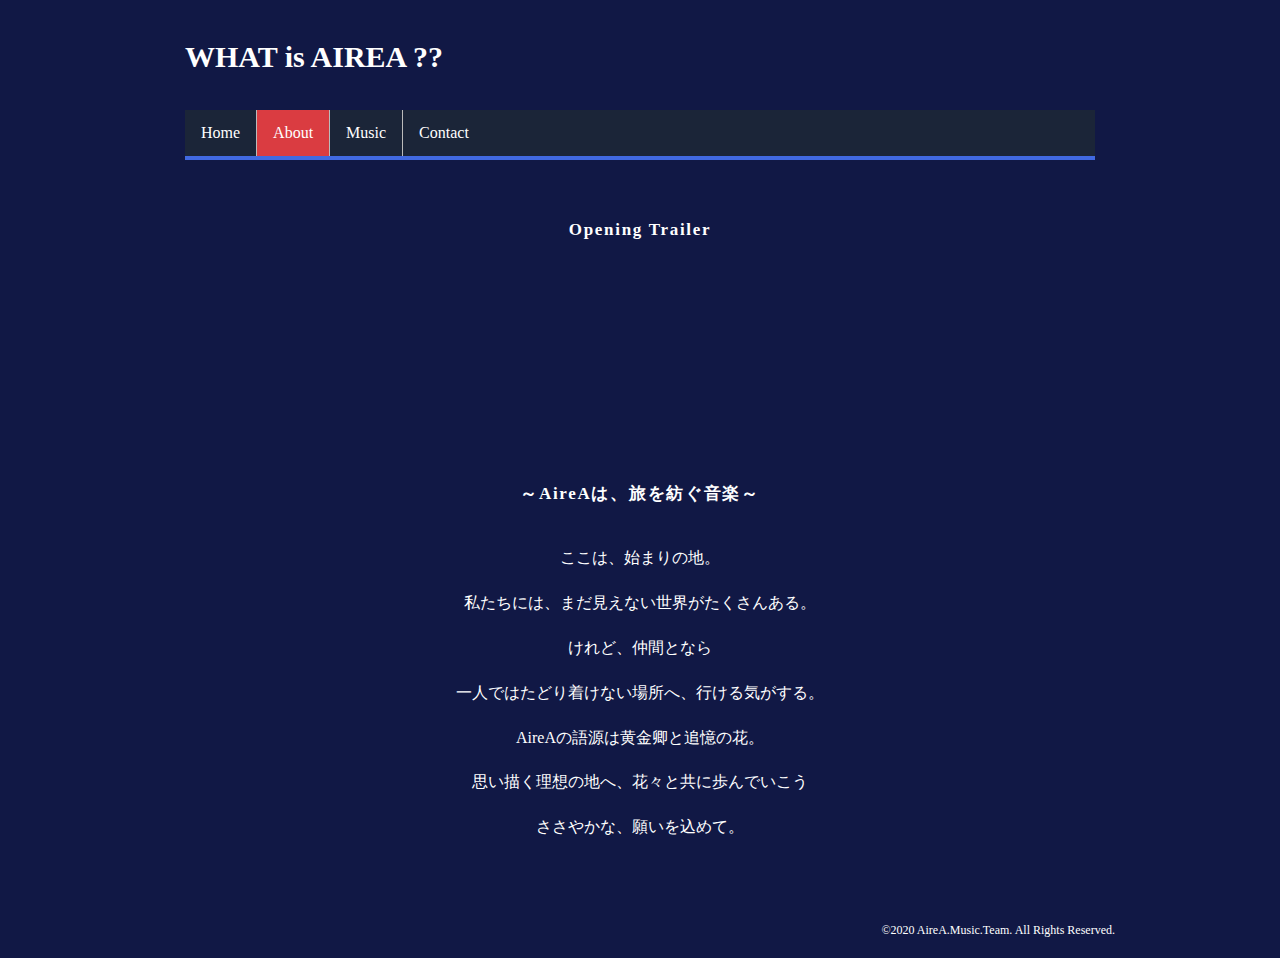
==== about.html @ 91879c2d "更新" ====
<!DOCTYPE HTML>
<html lang="ja">
<head>
<meta charset="utf-8">
<meta name="viewport" content="width=device-width,initial-scale=1.0,minimum-scale=1.0">
<title>About ~AireA~</title>
<!--<link href="./reset.css" rel="stylesheet" type="text/css" />-->
<link href="./airea-style.css" rel="stylesheet" type="text/css" />
<link href="./menu.css" rel="stylesheet" type="text/css" />
<link rel="stylesheet" href="css/gallery.min.css">
<link rel="icon" type="image/x-icon" href="./favicon.ico">
<link rel="apple-touch-icon" sizes="180x180" href="./apple-touch-icon-180x180.png">
	
<meta name="twitter:card" content="summary_large_image" />
<meta name="twitter:site" content="@AireA_00" />
<meta property="og:url" content="https://airea-00.github.io/about.html" /> <!--③-->
<meta property="og:title" content="About ~AireA~" /> <!--④-->
<meta property="og:description" content="AireAとは？" /> <!--⑤-->
<meta property="og:image" content="https://airea-00.github.io/imgs/twitter_airea.png" />
</head>

<body>
<div id="wrapper">
<div class="container">
<!--header-->
<header>
<h1>
<b>WHAT is AIREA ??</b>
</h1>
</header>

<!--nav-->
<nav>
<ul>
	<li><a href="./index.html">Home</a></li>
	<li><a class="active" href="./about.html">About</a></li>
	<li><a href="./music.html">Music</a></li>
	<li><a href="./contact.html">Contact</a></li>
</ul></nav>

<!--section-->
<section>
  <div class="container">
	  <article>
		  <div align="middle">
			  <h2>Opening Trailer</h2>
			  <iframe width="320px" height="180px" src="https://www.youtube.com/embed/D0ufT2N8L2Y?loop=1&playlist=D0ufT2N8L2Y&autoplay=1&mute=1&rel=0&modestbranding=1"
       frameborder="0" allowfullscreen></iframe>
       </div>
   </article>
   <article>
     <div align="middle">
    <br /><h2>～AireAは、旅を紡ぐ音楽～</h2>
      <p><br />ここは、始まりの地。<br /><br />
        私たちには、まだ見えない世界がたくさんある。<br /><br />
        けれど、仲間となら<br /><br />
        一人ではたどり着けない場所へ、行ける気がする。<br /><br />
        AireAの語源は黄金卿と追憶の花。<br /><br />
        思い描く理想の地へ、花々と共に歩んでいこう<br /><br />
        ささやかな、願いを込めて。<br /><br /><br />
      </p>
     </div>
   </article>

  
  </div>

</section>

<footer>
<div align="right">
  <p>&copy;2020 AireA.Music.Team. All Rights Reserved.</p>
</div>
</footer>

<!--/#wrapper--></div></div>
</body>
</html>
---- airea-style.css ----
/*ターミナルから更新できるかテスト*/
*{
	margin:0;
	padding:0;
  }
  
  .container{  padding-top: 20px;
	padding-bottom: 20px;}
  body{
	font-family: "Times New Roman","ヒラギノ明朝 Pro W3","ＭＳ 明朝";
	background-color: #111845;
  }
  
  header h1{
	color:white;
	  font-size:30px;
	  padding:0px 0px 0px 0px;
  }
  header{
	  /*width:930px;*/
	  height:50px;
	  margin:0px 10px 10px 10px;
	  padding:10px 0px 0px 0px;
  
	  margin:10px 20px;
	  font-size: 20px;
  }
  
  header h2{
	  font-size:25px;
	  padding:30px 0px 0px 50px;
  }
  section{
	  max-width:930px;
	  background-color:white;
	  color:#000;
	  margin:0 auto;
  }
  
  article{
	  max-width:910px;
	  background-color:#111845;
	  color:white;
	  margin:10px 10px 10px 10px;
	  /*overflow: auto;*/
  }
  
  article h1{
	color:white;
	  padding:10px;
	  letter-spacing:0.3em;
	  font-size:18px;
	  margin-bottom:10px;
  }
  
  article h2{
	  color:white;
	  padding:10px;
	  letter-spacing:0.1em;
	  font-size:17px;
	  margin-bottom:10px;
  }
  
  article img{
	  margin:10px;
  }
  
  article img.right{
	  float:right;
  }
  
  article p{
	  line-height:1.4;
	  margin:10px;
  }
  
  section{
	  max-width:950px;
	  background-color:#111845;;
	  color:#000;
	  margin:10px;
  }
  
  footer{
	font-family: "Times New Roman";
	color:white;
  font-size:12px;
  }
  
  #wrapper{
	  max-width:950px;
	  margin:0 auto;
  }
  
  
  
  .btn {
	  padding: 8px 24px;
	  color: white;
	  display: inline-block;
	  opacity: 0.8;
	  margin:10px 10px;
	  /*border-radius: 6px; */
  }
  .btn:hover {
	  opacity: 1;
  }
  .twitter {
	  background-color: #55acee;
  }
  .youtube{
	  background-color: red;
  }
  .btn-wrapper {
	  margin: 20px 0;
  }  
  
  .fab{
	  margin-right: 5px;
	  
  }
  
  a {
	  text-decoration:none;
  }
  .rink{
	  color:White;
	  text-decoration : underline;
  }
---- menu.css ----
nav{
	font-family: "Times New Roman";
	max-width:920px;
	height:50px;
	background-color:royalblue;
  margin:20px 20px 20px 20px;
}
ul {
	list-style-type: none;

	overflow: hidden;
	background-color: #1b2538;
}
li {
	float: left;
	border-right: 1px solid #bbbbbb;
}
li:last-child {
	border-right: none;
}
li a {
	display: block;
	color: white;
	text-align: center;
	padding: 14px 16px;
	text-decoration: none;
}
li a:hover:not(.active) {
	background-color: #a9bce2;
}
.active {
	background-color: #da3c41;
}
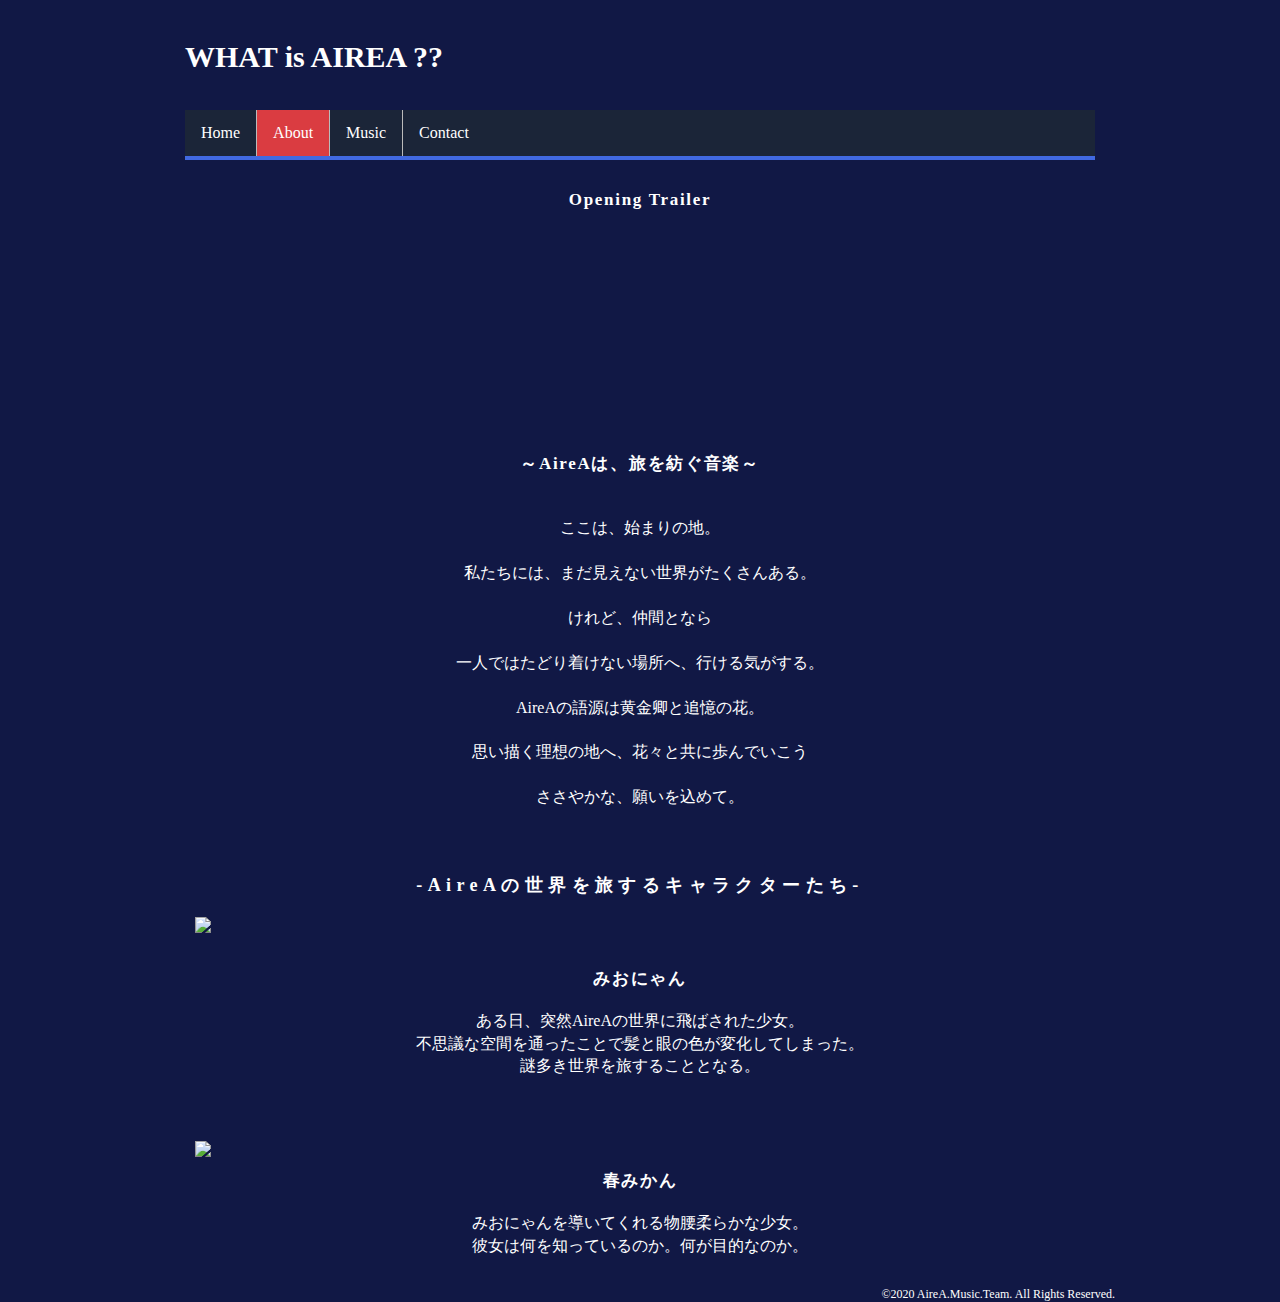
==== commit 5ed4127c: "キャラクター紹介" ====
--- a/about.html
+++ b/about.html
@@ -40,39 +40,75 @@
 
 <!--section-->
 <section>
-  <div class="container">
-	  <article>
-		  <div align="middle">
-			  <h2>Opening Trailer</h2>
-			  <iframe width="320px" height="180px" src="https://www.youtube.com/embed/D0ufT2N8L2Y?loop=1&playlist=D0ufT2N8L2Y&autoplay=1&mute=1&rel=0&modestbranding=1"
-       frameborder="0" allowfullscreen></iframe>
+  
+
+
+
+
+
+    <article>
+      <div align="middle">
+        <h2>Opening Trailer</h2>
+        <div align="middle">
+        <iframe width="320px" height="180px" src="https://www.youtube.com/embed/D0ufT2N8L2Y?loop=1&playlist=D0ufT2N8L2Y&autoplay=1&mute=1&rel=0&modestbranding=1"
+       frameborder="0" allowfullscreen></iframe></div>
        </div>
    </article>
+   
+
+
    <article>
-     <div align="middle">
-    <br /><h2>～AireAは、旅を紡ぐ音楽～</h2>
-      <p><br />ここは、始まりの地。<br /><br />
-        私たちには、まだ見えない世界がたくさんある。<br /><br />
-        けれど、仲間となら<br /><br />
-        一人ではたどり着けない場所へ、行ける気がする。<br /><br />
-        AireAの語源は黄金卿と追憶の花。<br /><br />
-        思い描く理想の地へ、花々と共に歩んでいこう<br /><br />
-        ささやかな、願いを込めて。<br /><br /><br />
-      </p>
-     </div>
-   </article>
+    <div align="middle">
+   <br /><h2>～AireAは、旅を紡ぐ音楽～</h2>
+     <p><br />ここは、始まりの地。<br /><br />
+       私たちには、まだ見えない世界がたくさんある。<br /><br />
+       けれど、仲間となら<br /><br />
+       一人ではたどり着けない場所へ、行ける気がする。<br /><br />
+       AireAの語源は黄金卿と追憶の花。<br /><br />
+       思い描く理想の地へ、花々と共に歩んでいこう<br /><br />
+       ささやかな、願いを込めて。<br /><br /><br />
+     </p>
+    </div>
+  </article>
+   <div id="character">
+    <article> 
+      <div align="middle">
+  <h1>-AireAの世界を旅するキャラクターたち-</h1></div>
+      </article>
+   </div>
+  <article>
+    <div align="middle">
+      <div class="img-hidari">
+      <img src="./imgs/mionyan.PNG" width="150px">
+      <h2><br><br>みおにゃん</h2>
+      <p>ある日、突然AireAの世界に飛ばされた少女。<br>
+          不思議な空間を通ったことで髪と眼の色が変化してしまった。<br>
+          謎多き世界を旅することとなる。
+          </p>
+  
+  </div></div></article>
+  <article>
+    <br><br><br>
+    <div align="middle">
+     <div class="img-hidari">
+        <img src="./imgs/harumikan.PNG" width="150px">
+        <br><h2>春みかん</h2>
+        <p>
+            みおにゃんを導いてくれる物腰柔らかな少女。<br>
+            彼女は何を知っているのか。何が目的なのか。
+            </p>  
+        </div></div></article>
+  
 
-  
-  </div>
 
-</section>
+</section></div>
 
 <footer>
 <div align="right">
   <p>&copy;2020 AireA.Music.Team. All Rights Reserved.</p>
 </div>
 </footer>
-
-<!--/#wrapper--></div></div>
+</div>
+<!--/#wrapper-->
 </body>
 </html>--- a/airea-style.css
+++ b/airea-style.css
@@ -4,8 +4,16 @@
 	padding:0;
   }
   
-  .container{  padding-top: 20px;
-	padding-bottom: 20px;}
+.container{  
+	padding-top: 20px;
+	padding-bottom: 20px;
+	
+}
+.rink-syu{
+	width: 80%;
+	margin: 0 auto;
+	max-width: 500px;
+}
   body{
 	font-family: "Times New Roman","ヒラギノ明朝 Pro W3","ＭＳ 明朝";
 	background-color: #111845;
@@ -94,27 +102,6 @@
   
   
   
-  .btn {
-	  padding: 8px 24px;
-	  color: white;
-	  display: inline-block;
-	  opacity: 0.8;
-	  margin:10px 10px;
-	  /*border-radius: 6px; */
-  }
-  .btn:hover {
-	  opacity: 1;
-  }
-  .twitter {
-	  background-color: #55acee;
-  }
-  .youtube{
-	  background-color: red;
-  }
-  .btn-wrapper {
-	  margin: 20px 0;
-  }  
-  
   .fab{
 	  margin-right: 5px;
 	  
@@ -123,10 +110,49 @@
   a {
 	  text-decoration:none;
   }
-  .rink{
+  .link{
 	  color:White;
 	  text-decoration : underline;
   }
+
+
+  .btn {
+    padding: 8px 24px;
+    color: white;
+    display: inline-block;
+    opacity: 0.8;
+	margin:10px 10px;
+
+}
+.btn:hover {
+    opacity: 1;
+}
+.twitter {
+    background-color: #55acee;
+}
+.youtube{
+	background-color: red;
+}
+.btn-wrapper {
+    margin: 20px 0;
+}    
   
-  
-	
+.chara-left img{
+	float:left;
+}
+.chara-right img{
+	float: right;
+}
+.img-hidari img{
+	float:left;
+	margin:0 10px;
+  }
+.img-migi img{
+	float:right;
+	margin:0 10px;
+}
+
+.bio img{
+	float:left;
+	margin:0 10px;
+  }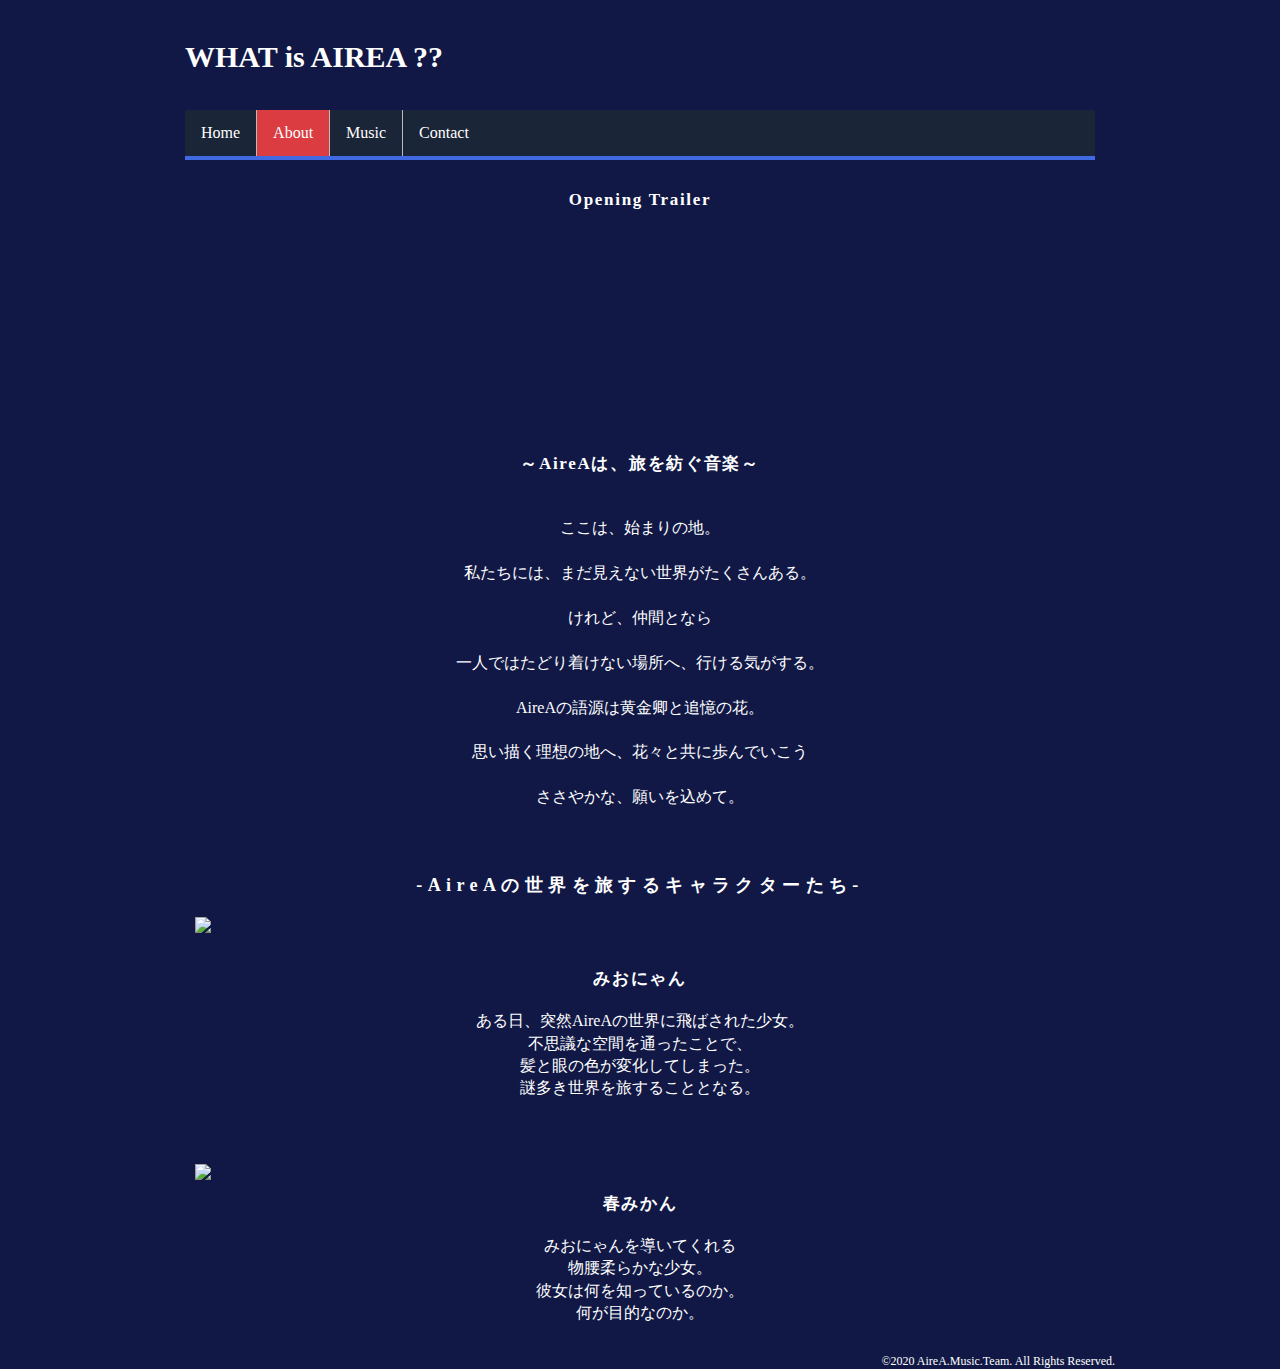
==== commit 3217fb48: "改行、audiobookのリンク変更" ====
--- a/about.html
+++ b/about.html
@@ -82,7 +82,7 @@
       <img src="./imgs/mionyan.PNG" width="150px">
       <h2><br><br>みおにゃん</h2>
       <p>ある日、突然AireAの世界に飛ばされた少女。<br>
-          不思議な空間を通ったことで髪と眼の色が変化してしまった。<br>
+          不思議な空間を通ったことで、<br>髪と眼の色が変化してしまった。<br>
           謎多き世界を旅することとなる。
           </p>
   
@@ -94,8 +94,8 @@
         <img src="./imgs/harumikan.PNG" width="150px">
         <br><h2>春みかん</h2>
         <p>
-            みおにゃんを導いてくれる物腰柔らかな少女。<br>
-            彼女は何を知っているのか。何が目的なのか。
+            みおにゃんを導いてくれる<br>物腰柔らかな少女。<br>
+            彼女は何を知っているのか。<br>何が目的なのか。
             </p>  
         </div></div></article>
   
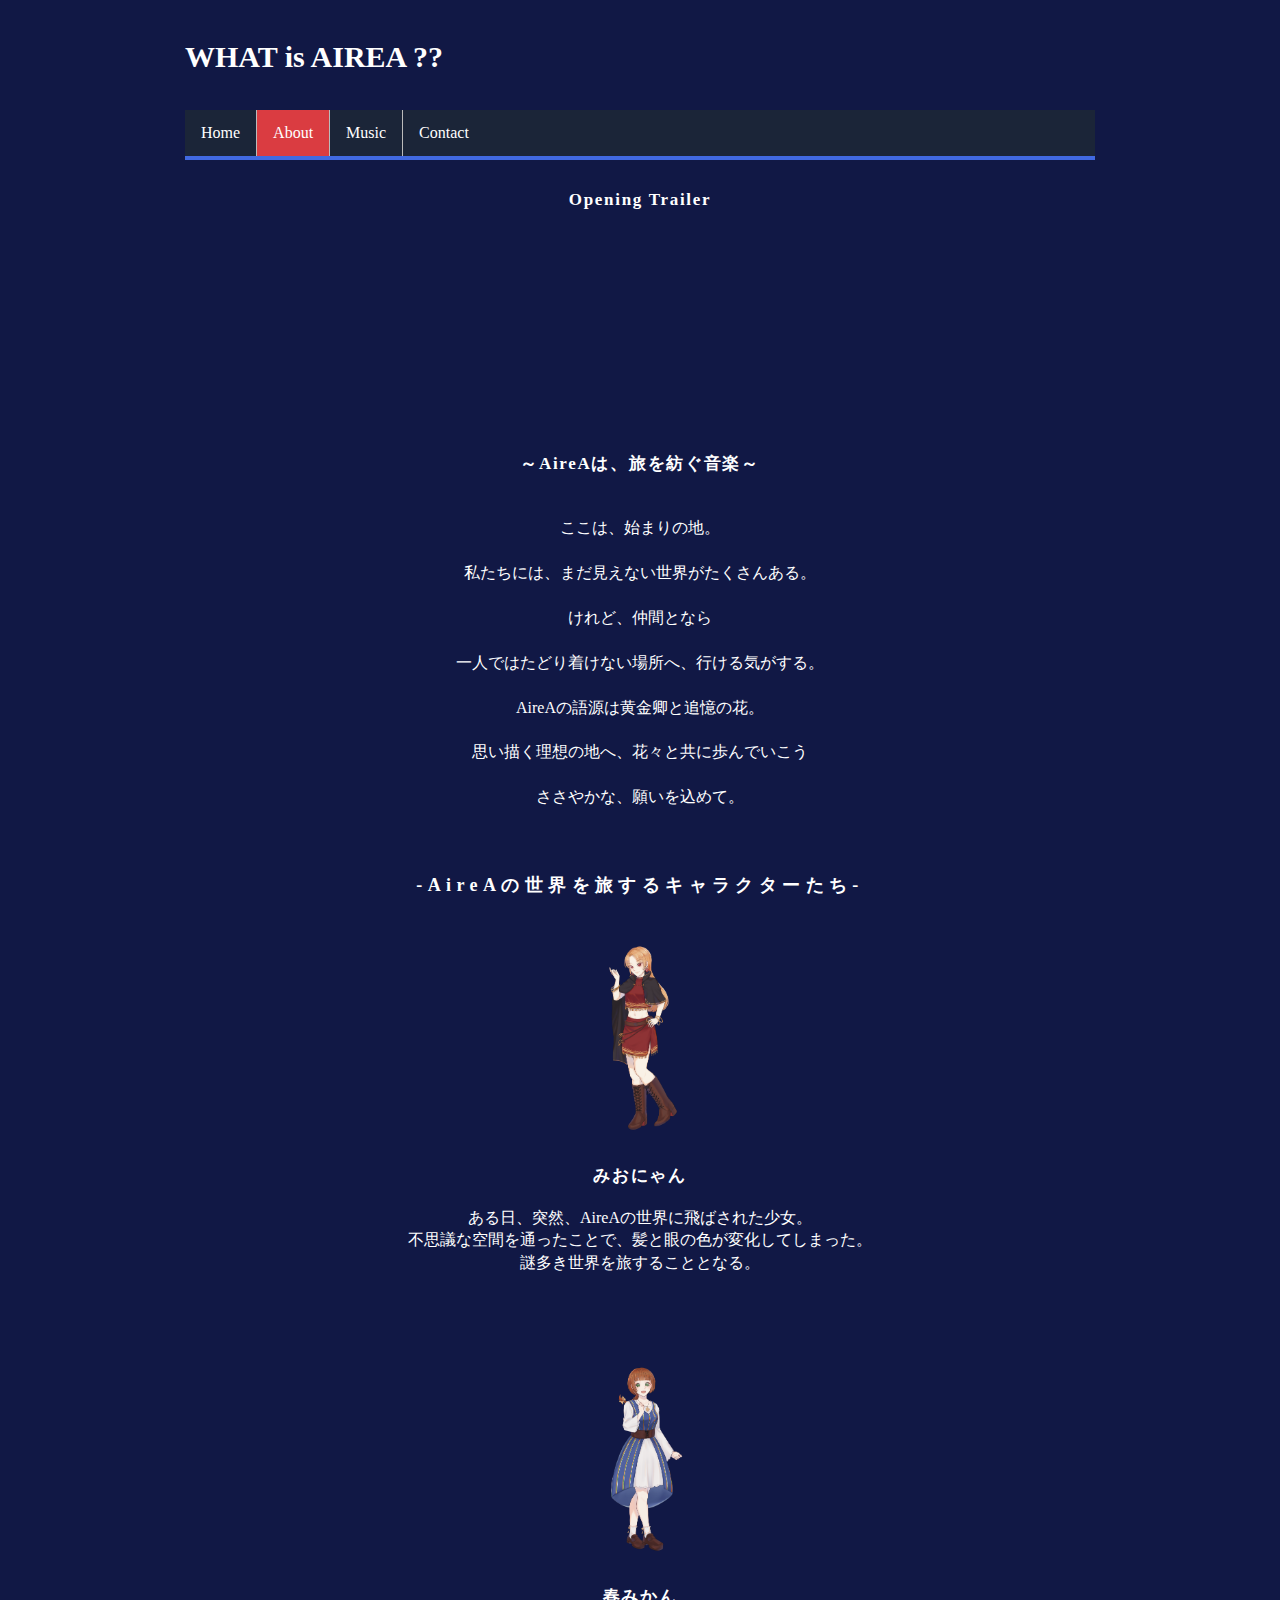
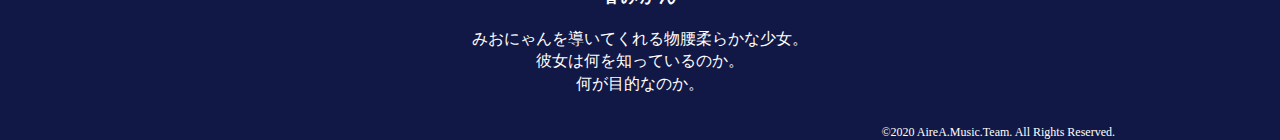
==== commit f91844d8: "Merge branch 'main' into mylocalbranch" ====
--- a/about.html
+++ b/about.html
@@ -78,26 +78,30 @@
    </div>
   <article>
     <div align="middle">
-      <div class="img-hidari">
+      <div class="box2">
       <img src="./imgs/mionyan.PNG" width="150px">
-      <h2><br><br>みおにゃん</h2>
-      <p>ある日、突然AireAの世界に飛ばされた少女。<br>
-          不思議な空間を通ったことで、<br>髪と眼の色が変化してしまった。<br>
-          謎多き世界を旅することとなる。
-          </p>
-  
-  </div></div></article>
+
+      <div class="right">
+      <h2>みおにゃん</h2>
+      <p>ある日、突然、AireAの世界に飛ばされた少女。<br>
+          不思議な空間を通ったことで、髪と眼の色が変化してしまった。<br>
+          謎多き世界を旅することとなる。  </p>
+      </div></div>
+  </div></article>
+
   <article>
     <br><br><br>
     <div align="middle">
-     <div class="img-hidari">
+     <div class="box2">
         <img src="./imgs/harumikan.PNG" width="150px">
-        <br><h2>春みかん</h2>
+        <div class="right">
+        <h2>春みかん</h2>
         <p>
-            みおにゃんを導いてくれる<br>物腰柔らかな少女。<br>
+            みおにゃんを導いてくれる物腰柔らかな少女。<br>
             彼女は何を知っているのか。<br>何が目的なのか。
             </p>  
-        </div></div></article>
+        </div></div></div>
+      </article>
   
 
 
@@ -111,4 +115,4 @@
 </div>
 <!--/#wrapper-->
 </body>
-</html>+</html>
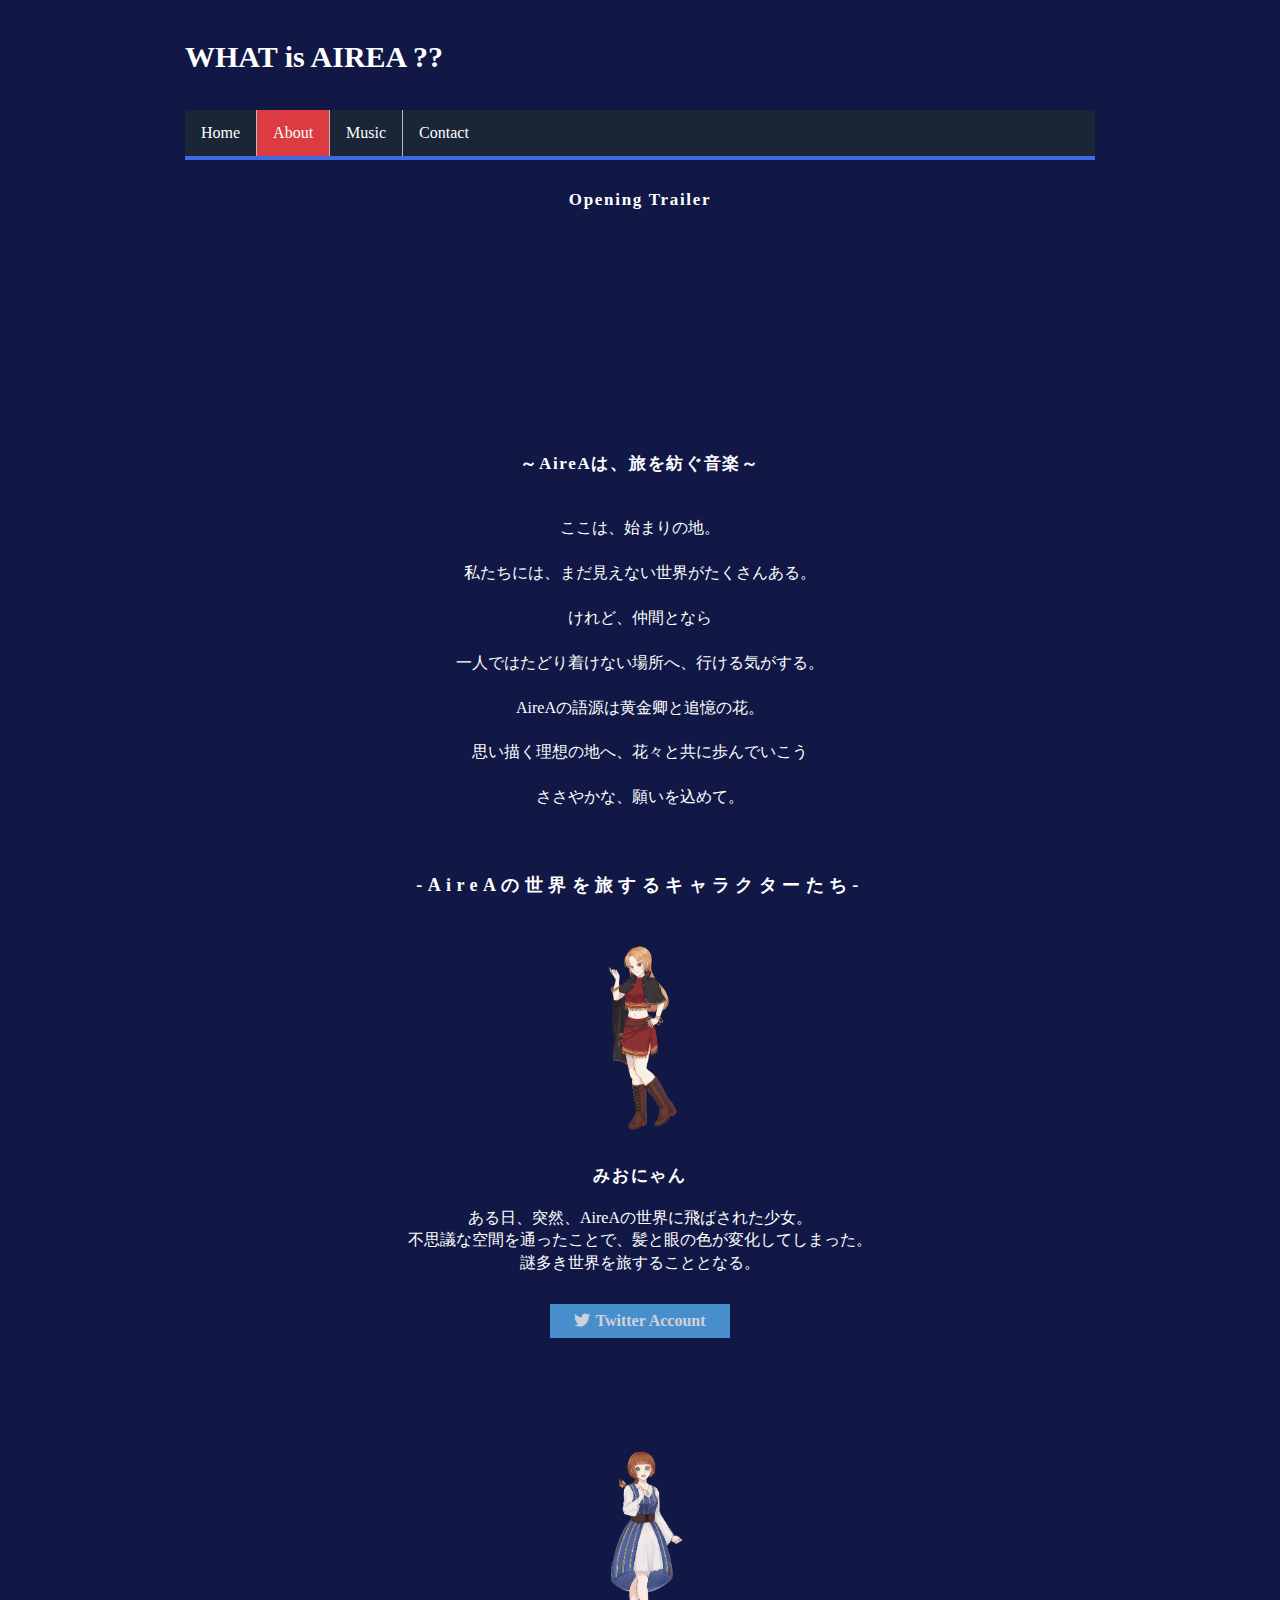
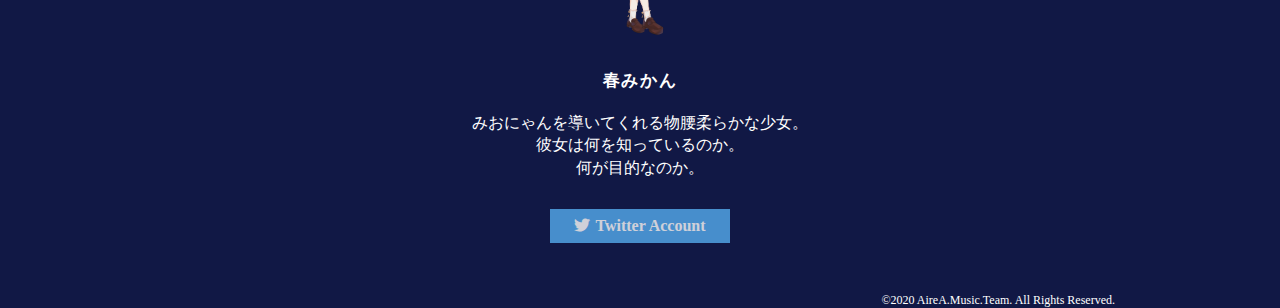
==== commit 6baa2469: "ツイッターアカウント追加" ====
--- a/about.html
+++ b/about.html
@@ -10,7 +10,7 @@
 <link rel="stylesheet" href="css/gallery.min.css">
 <link rel="icon" type="image/x-icon" href="./favicon.ico">
 <link rel="apple-touch-icon" sizes="180x180" href="./apple-touch-icon-180x180.png">
-	
+<link rel="stylesheet" href="http://use.fontawesome.com/releases/v5.6.3/css/all.css">	
 <meta name="twitter:card" content="summary_large_image" />
 <meta name="twitter:site" content="@AireA_00" />
 <meta property="og:url" content="https://airea-00.github.io/about.html" /> <!--③-->
@@ -80,12 +80,14 @@
     <div align="middle">
       <div class="box2">
       <img src="./imgs/mionyan.PNG" width="150px">
-
       <div class="right">
       <h2>みおにゃん</h2>
       <p>ある日、突然、AireAの世界に飛ばされた少女。<br>
           不思議な空間を通ったことで、髪と眼の色が変化してしまった。<br>
           謎多き世界を旅することとなる。  </p>
+          <div class="btn-wrapper">
+            <a href="http://twitter.com/Mio__nyan__" target="_blank" class="btn twitter"><i class="fab fa-twitter"></i><b>Twitter Account</b></a>
+          </div>
       </div></div>
   </div></article>
 
@@ -99,7 +101,11 @@
         <p>
             みおにゃんを導いてくれる物腰柔らかな少女。<br>
             彼女は何を知っているのか。<br>何が目的なのか。
+
             </p>  
+            <div class="btn-wrapper">
+              <a href="http://twitter.com/Spring_Orange21" target="_blank"  class="btn twitter"><i class="fab fa-twitter"></i><b>Twitter Account</b></a>
+            </div>
         </div></div></div>
       </article>
   
@@ -115,4 +121,4 @@
 </div>
 <!--/#wrapper-->
 </body>
-</html>
+</html>